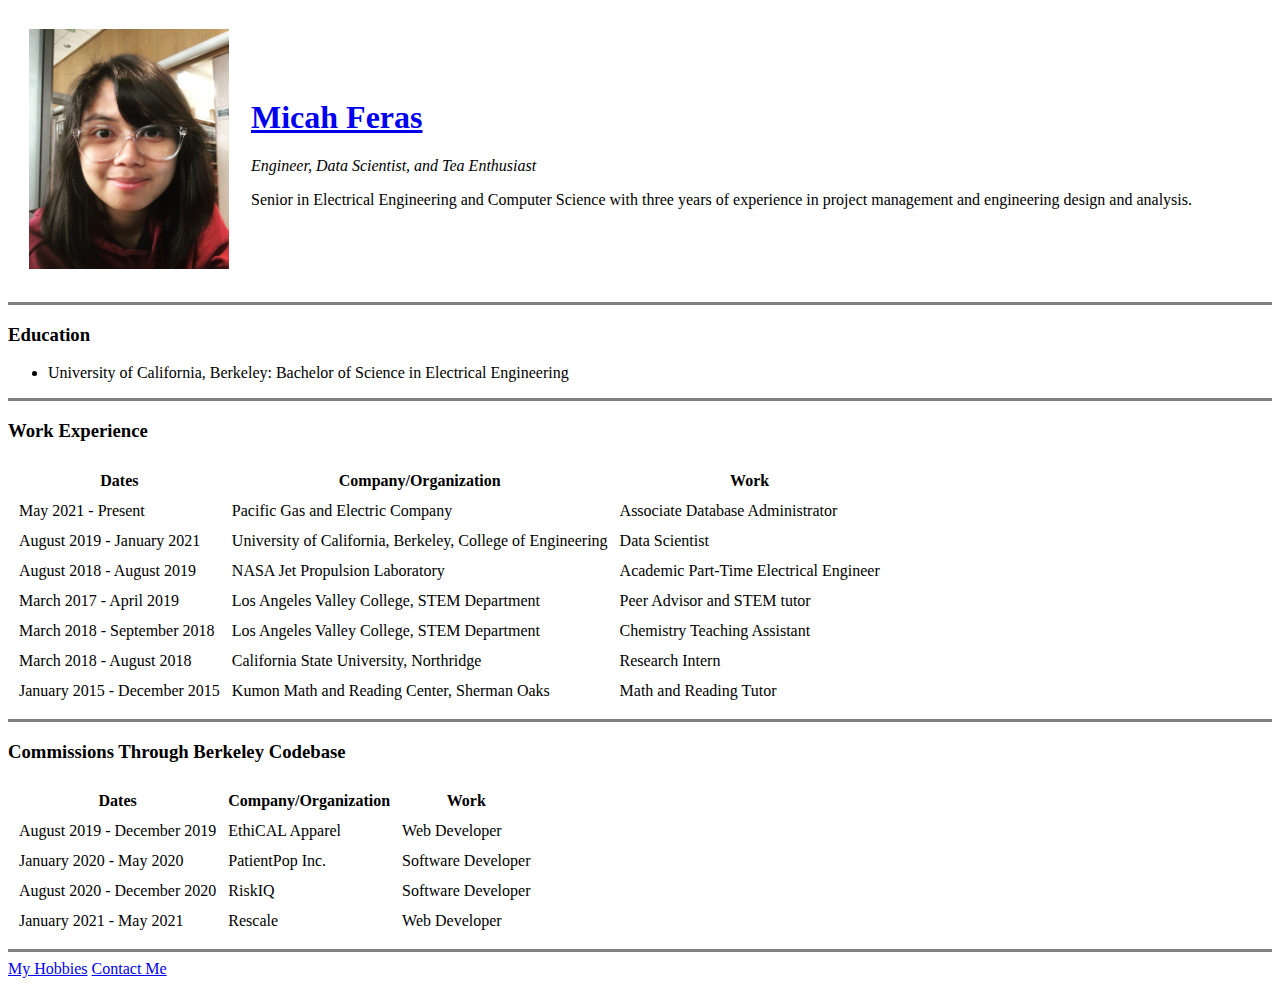
==== index.html @ d781e84f "building personal website" ====
<!DOCTYPE html>
<html lang="en">
<head>
    <meta charset="UTF-8">
    <meta http-equiv="X-UA-Compatible" content="IE=edge">
    <meta name="viewport" content="width=device-width, initial-scale=1.0">
    <title>Micah Personal Site</title>
</head>
<body>
    <table cellspacing=20>
        <tr>
            <td>
                <img src="image/micah.jpg" alt="micah profile picture" height=240px width=200px>
            </td>
            <td>
                <h1><a href="https://www.linkedin.com/in/micahferas/">Micah Feras</a></h1>
                <p><em>Engineer, Data Scientist, and Tea Enthusiast</em></p>
                <p>Senior in Electrical Engineering and Computer Science with three years of experience in project management and engineering design and analysis.</p>
            </td>
        </tr>
    </table>
    <hr size="3" noshade>
    <h3>Education</h3>
    <ul>
        <li>University of California, Berkeley: Bachelor of Science in Electrical Engineering</li>
    </ul>
    <hr size="3" noshade>
    <h3>Work Experience</h3>
    <table cellspacing="10">
        <thead>
            <tr>
                <th>Dates</th>
                <th>Company/Organization</th>
                <th>Work</th>
            </tr>
        </thead>
        <tbody>
            <tr>
                <td>May 2021 - Present</td>
                <td>Pacific Gas and Electric Company</td>
                <td>Associate Database Administrator</td>
            </tr>
            <tr>
                <td>August 2019 - January 2021</td>
                <td>University of California, Berkeley, College of Engineering</td>
                <td>Data Scientist</td>
            </tr>
            <tr>
                <td>August 2018 - August 2019</td>
                <td>NASA Jet Propulsion Laboratory</td>
                <td>Academic Part-Time Electrical Engineer</td>
            </tr>
            <tr>
                <td>March 2017 - April 2019</td>
                <td>Los Angeles Valley College, STEM Department</td>
                <td>Peer Advisor and STEM tutor</td>
            </tr>
            <tr>
                <td>March 2018 - September 2018</td>
                <td>Los Angeles Valley College, STEM Department</td>
                <td>Chemistry Teaching Assistant</td>
            </tr>
            <tr>
                <td>March 2018 - August 2018</td>
                <td>California State University, Northridge</td>
                <td>Research Intern</td>
            </tr>
            <tr>
                <td>January 2015 - December 2015</td>
                <td>Kumon Math and Reading Center, Sherman Oaks</td>
                <td>Math and Reading Tutor</td>
            </tr>
        </tbody> 
    </table>
    <hr size="3" noshade>
    <h3>Commissions Through Berkeley Codebase</h3>
    <table cellspacing="10">
        <thead>
            <th>Dates</th>
            <th>Company/Organization</th>
            <th>Work</th>
        </thead>
        <tbody>
            <tr>
                <td>August 2019 - December 2019</td>
                <td>EthiCAL Apparel</td>
                <td>Web Developer</td>
            </tr>
            <tr>
                <td>January 2020 - May 2020</td>
                <td>PatientPop Inc.</td>
                <td>Software Developer</td>
            </tr>
            <tr>
                <td>August 2020 - December 2020</td>
                <td>RiskIQ</td>
                <td>Software Developer</td>
            </tr>
            <tr>
                <td>January 2021 - May 2021</td>
                <td>Rescale</td>
                <td>Web Developer</td>
            </tr>
        </tbody>
    </table>
    <hr size="3" noshade>
    <a href="hobbies.html">My Hobbies</a>
    <a href="contact-me.html" spacing=2px>Contact Me</a>
    
</body>
</html>
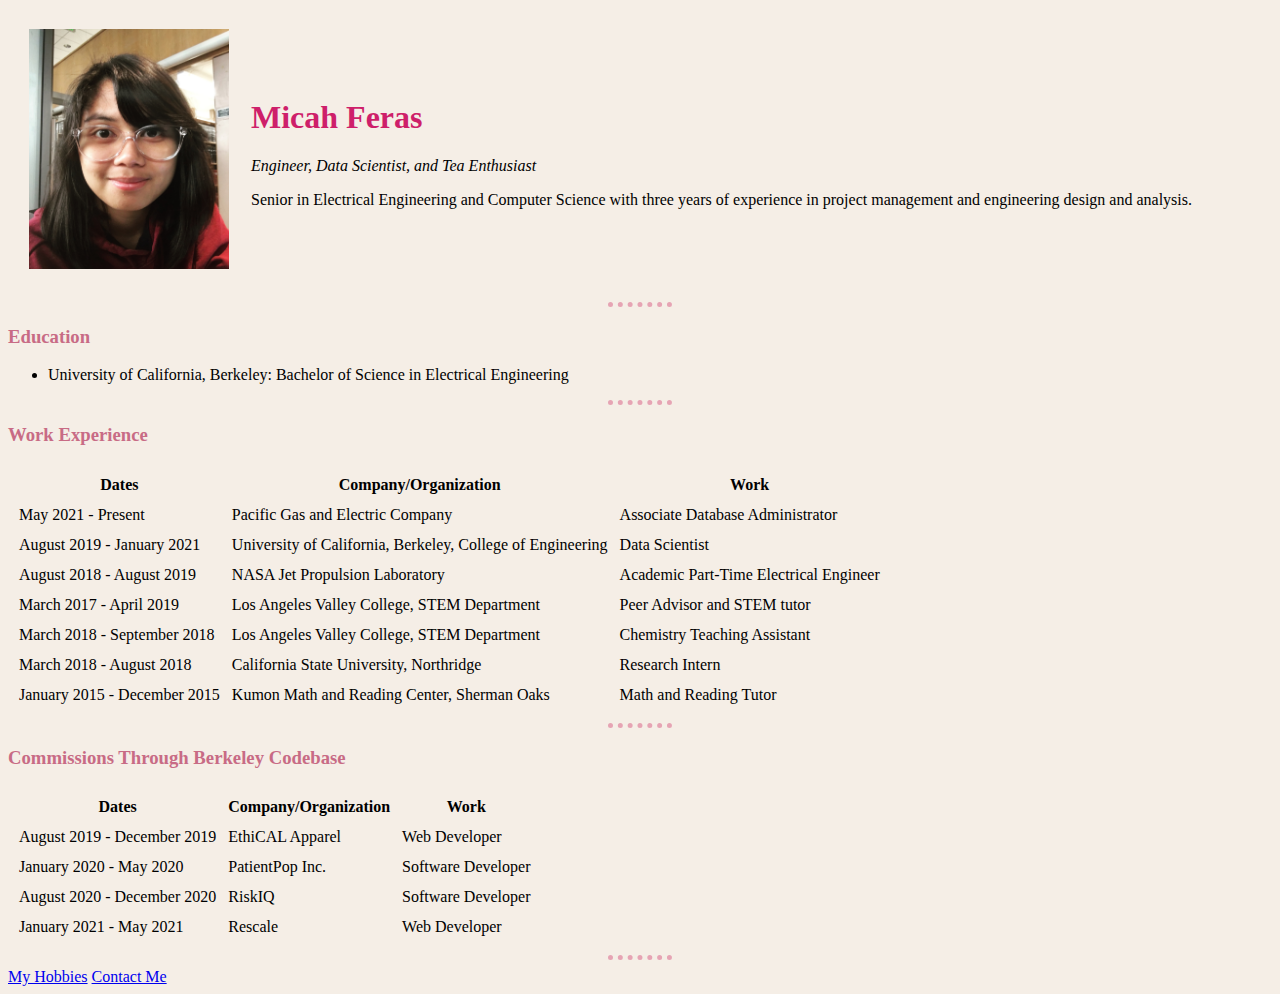
==== commit 4d55131d: "added css" ====
--- a/index.html
+++ b/index.html
@@ -5,26 +5,27 @@
     <meta http-equiv="X-UA-Compatible" content="IE=edge">
     <meta name="viewport" content="width=device-width, initial-scale=1.0">
     <title>Micah Personal Site</title>
+    <link rel="stylesheet" href="css/styles.css">
 </head>
 <body>
     <table cellspacing=20>
         <tr>
             <td>
-                <img src="image/micah.jpg" alt="micah profile picture" height=240px width=200px>
+                <img src="image/micah.jpg" alt="micah profile picture">
             </td>
             <td>
-                <h1><a href="https://www.linkedin.com/in/micahferas/">Micah Feras</a></h1>
+                <h1>Micah Feras</h1>
                 <p><em>Engineer, Data Scientist, and Tea Enthusiast</em></p>
                 <p>Senior in Electrical Engineering and Computer Science with three years of experience in project management and engineering design and analysis.</p>
             </td>
         </tr>
     </table>
-    <hr size="3" noshade>
+    <hr>
     <h3>Education</h3>
     <ul>
         <li>University of California, Berkeley: Bachelor of Science in Electrical Engineering</li>
     </ul>
-    <hr size="3" noshade>
+    <hr>
     <h3>Work Experience</h3>
     <table cellspacing="10">
         <thead>
@@ -72,7 +73,7 @@
             </tr>
         </tbody> 
     </table>
-    <hr size="3" noshade>
+    <hr>
     <h3>Commissions Through Berkeley Codebase</h3>
     <table cellspacing="10">
         <thead>
@@ -103,7 +104,7 @@
             </tr>
         </tbody>
     </table>
-    <hr size="3" noshade>
+    <hr>
     <a href="hobbies.html">My Hobbies</a>
     <a href="contact-me.html" spacing=2px>Contact Me</a>
     
--- a/css/styles.css
+++ b/css/styles.css
@@ -0,0 +1,28 @@
+body {
+        background-color:#f5eee6;;
+}
+
+hr {
+    /* background-color: white; */
+    border-style: none;
+    border-top-style: dotted;
+    border-width: 3px;
+    border-color: #e6a4b4;
+    border-width: 5px;
+    width: 5%;
+}
+
+h1 {
+    color: #ce1f6a;
+
+}
+
+h3 {
+    color: #c86b85;
+
+}
+
+img {
+    height: 240px;
+    width: 200px;
+}